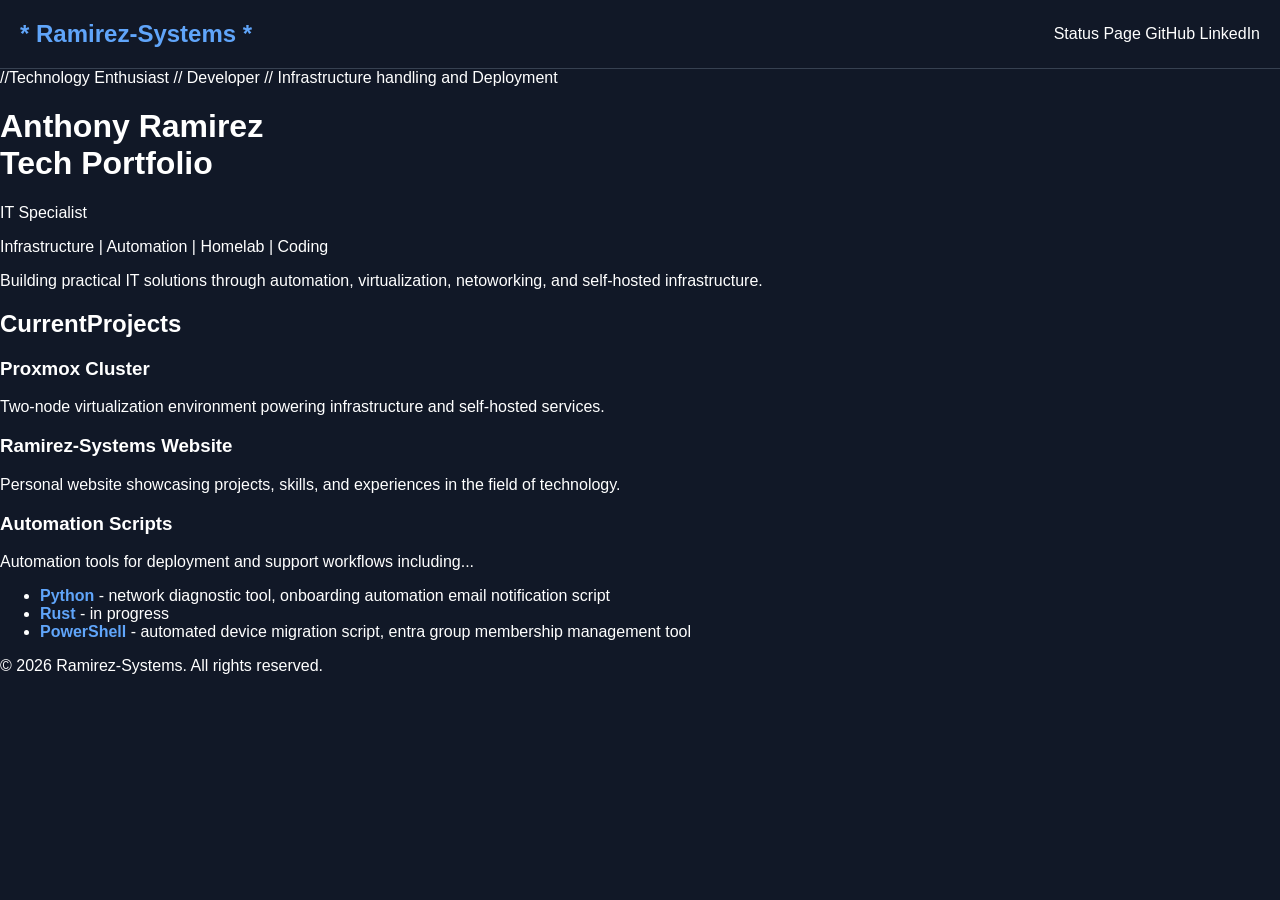
==== index.html @ e8bd96b4 "Implimented Basic CSS into Webpage" ====
<!DOCTYPE html>
<html lang="en">
    <link rel="stylesheet" href="style.css">
    <head>
      <title>Ramirez-Systems</title>
    </head>
    <body>
        <header class="site header">
            <div class="header-content">
                <a href="./" class="brand">
                    <span class="brand-prompt">*</span>
                    <span class="brand-name">Ramirez-Systems</span>
                    <span class="brand-prompt">*</span>
                </a>
                <nav class="site-nav">
                    <a href="https://status.ramirez-systems.com/status/services" target="_blank" class="nav-link">Status Page</a>
                    <a href="https://github.com/SomethingW1cked" target="_blank" class="nav-link">GitHub</a>
                    <a href="https://www.linkedin.com/in/antoine-rr" target="_blank" class="nav-link">LinkedIn</a>
                </nav>
            </div>
        </header>
        <div class="hero-tag">//Technology Enthusiast // Developer // Infrastructure handling and Deployment</div>
        <h1 class="hero-title">Anthony Ramirez
            <br>
            <span class="hero-accent">Tech Portfolio</span></h1>
        <p>IT Specialist</p>
        <p>Infrastructure | Automation | Homelab | Coding</p>
        <p>Building practical IT solutions through automation, virtualization, netoworking, and self-hosted infrastructure.</p>
        <h2>CurrentProjects</h2>
        <h3>Proxmox Cluster</h3>
        <p>Two-node virtualization environment powering infrastructure and self-hosted services.</p>
        <h3>Ramirez-Systems Website</h3>
        <p>Personal website showcasing projects, skills, and experiences in the field of technology.</p>
        <h3>Automation Scripts</h3>
        <p>Automation tools for deployment and support workflows including...</p>
        <ul>
            <li><span class="emphasize">Python</span> - network diagnostic tool, onboarding automation email notification script</li>
            <li><span class="emphasize">Rust</span> - in progress</li>
            <li><span class="emphasize">PowerShell</span> - automated device migration script, entra group membership management tool</li>
        </ul>

        <footer class="site-footer">
            <p>&copy; 2026 Ramirez-Systems. All rights reserved.</p>
        </footer>
    </body>
</html>
---- style.css ----
body {
    background-color: #111827;
    color: white;
    font-family: Arial, sans-serif;
    margin: 0;
}

header {
    border-bottom: 1px solid #374151;
    padding: 20px;
}

.header-content {
    display: flex;
    justify-content: space-between;
    align-items: center;
}

.brand {
    color: #60a5fa;
    text-decoration: none;
    font-size: 1.5rem;
    font-weight: bold;
}

nav a {
    color: white;
    text-decoration: none;
}

.hero {
    padding: 50px;
}

.hero h1 {
    font-size: 3rem;
    margin-bottom: 10px;
}

.hero h2 {
    color: #60a5fa;
}
.emphasize {
    color: #60a5fa;
    font-weight: bold;
}
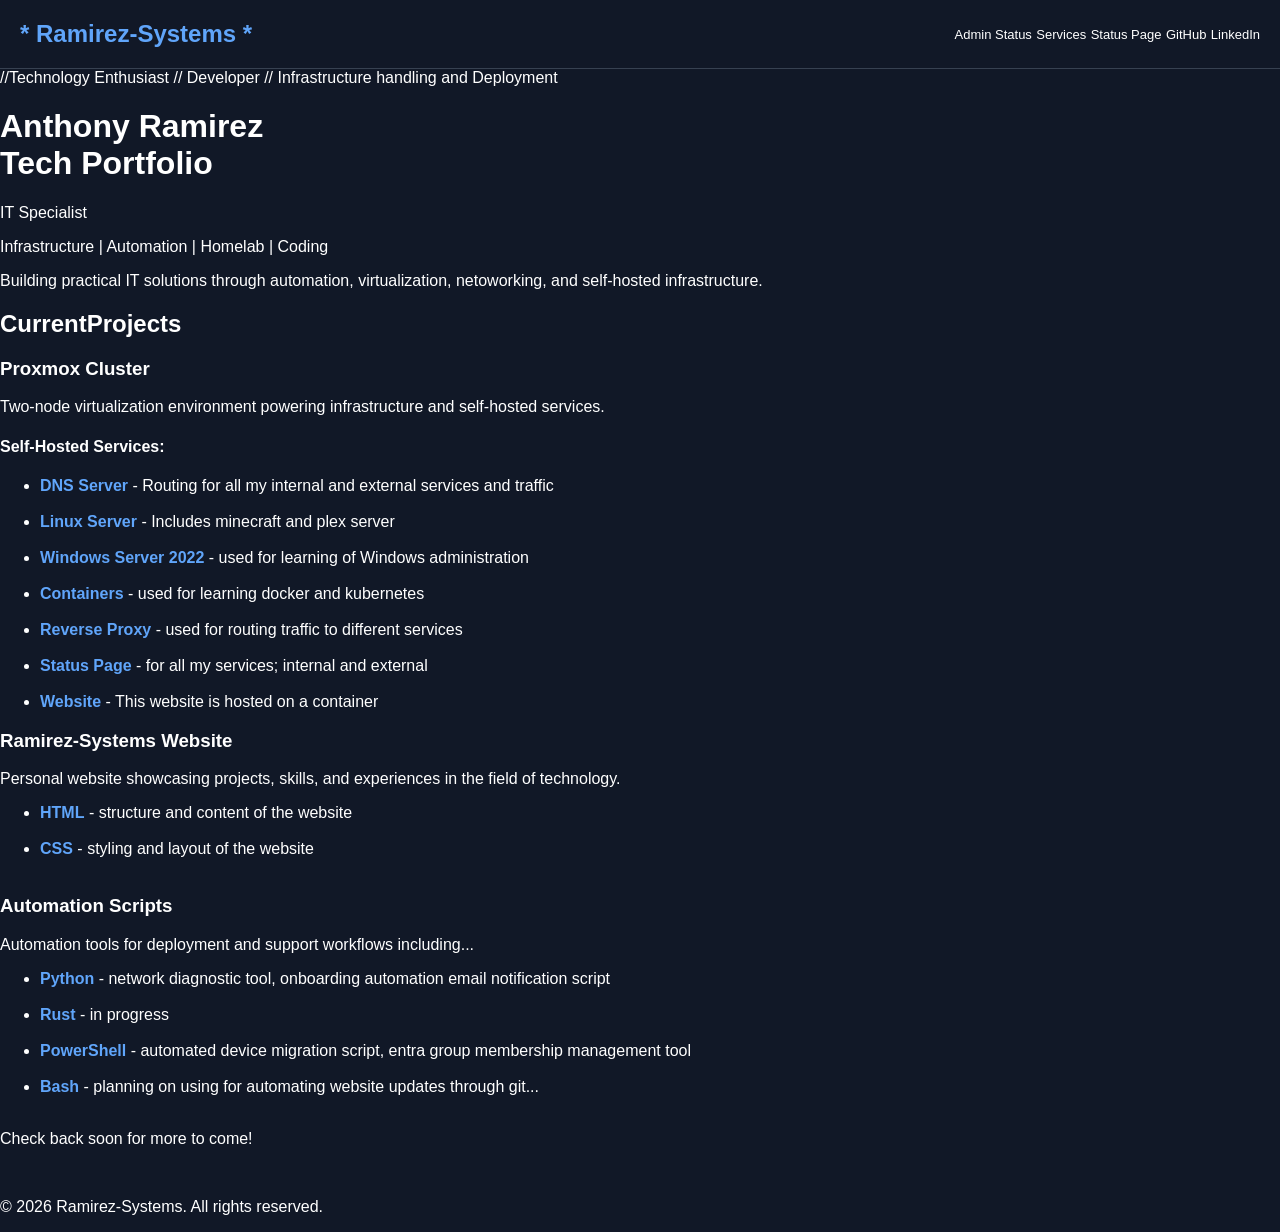
==== commit b0512123: "Added more Information about me -added more project details -increased readability" ====
--- a/index.html
+++ b/index.html
@@ -13,7 +13,9 @@
                     <span class="brand-prompt">*</span>
                 </a>
                 <nav class="site-nav">
-                    <a href="https://status.ramirez-systems.com/status/services" target="_blank" class="nav-link">Status Page</a>
+                    <a href="https://status.ramirez-systems.com" class="nav-link">Admin Status</a>
+                    <a href="" class="nav-link">Services</a>
+                    <a href="https://status.ramirez-systems.com/status/services" class="nav-link">Status Page</a>
                     <a href="https://github.com/SomethingW1cked" target="_blank" class="nav-link">GitHub</a>
                     <a href="https://www.linkedin.com/in/antoine-rr" target="_blank" class="nav-link">LinkedIn</a>
                 </nav>
@@ -29,15 +31,31 @@
         <h2>CurrentProjects</h2>
         <h3>Proxmox Cluster</h3>
         <p>Two-node virtualization environment powering infrastructure and self-hosted services.</p>
+        <h4>Self-Hosted Services:</h4>
+        <ul>
+            <li><span class="emphasize">DNS Server</span> - Routing for all my internal and external services and traffic</li><br>
+            <li><span class="emphasize">Linux Server</span> - Includes minecraft and plex server</li><br>
+            <li><span class="emphasize">Windows Server 2022</span> - used for learning of Windows administration</li><br>
+            <li><span class="emphasize">Containers</span> - used for learning docker and kubernetes</li><br>
+            <li><span class="emphasize">Reverse Proxy</span> - used for routing traffic to different services</li><br>
+            <li><span class="emphasize">Status Page</span> - for all my services; internal and external</li><br>
+            <li><span class="emphasize">Website</span> - This website is hosted on a container</li>
+        </ul>
         <h3>Ramirez-Systems Website</h3>
         <p>Personal website showcasing projects, skills, and experiences in the field of technology.</p>
+        <ul>
+            <li><span class="emphasize">HTML</span> - structure and content of the website</li><br>
+            <li><span class="emphasize">CSS</span> - styling and layout of the website</li><br>
+        </ul>
         <h3>Automation Scripts</h3>
         <p>Automation tools for deployment and support workflows including...</p>
         <ul>
-            <li><span class="emphasize">Python</span> - network diagnostic tool, onboarding automation email notification script</li>
-            <li><span class="emphasize">Rust</span> - in progress</li>
-            <li><span class="emphasize">PowerShell</span> - automated device migration script, entra group membership management tool</li>
+            <li><span class="emphasize">Python</span> - network diagnostic tool, onboarding automation email notification script</li><br>
+            <li><span class="emphasize">Rust</span> - in progress</li><br>
+            <li><span class="emphasize">PowerShell</span> - automated device migration script, entra group membership management tool</li><br>
+            <li><span class="emphasize">Bash</span> - planning on using for automating website updates through git...</li><br>
         </ul>
+        <p>Check back soon for more to come!</p><br>
 
         <footer class="site-footer">
             <p>&copy; 2026 Ramirez-Systems. All rights reserved.</p>
--- a/style.css
+++ b/style.css
@@ -3,6 +3,24 @@
     color: white;
     font-family: Arial, sans-serif;
     margin: 0;
+}
+
+.site-header {
+  border-bottom: 1px solid var(--border);
+  background: rgba(10, 10, 10, 0.7);
+  backdrop-filter: blur(12px);
+  -webkit-backdrop-filter: blur(12px);
+  position: sticky;
+  top: 0;
+  z-index: 50;
+}
+
+.nav-link {
+  font-family: var(--font-mono);
+  font-size: 13px;
+  color: var(--text-dim);
+  position: relative;
+  transition: color 0.2s var(--ease);
 }
 
 header {
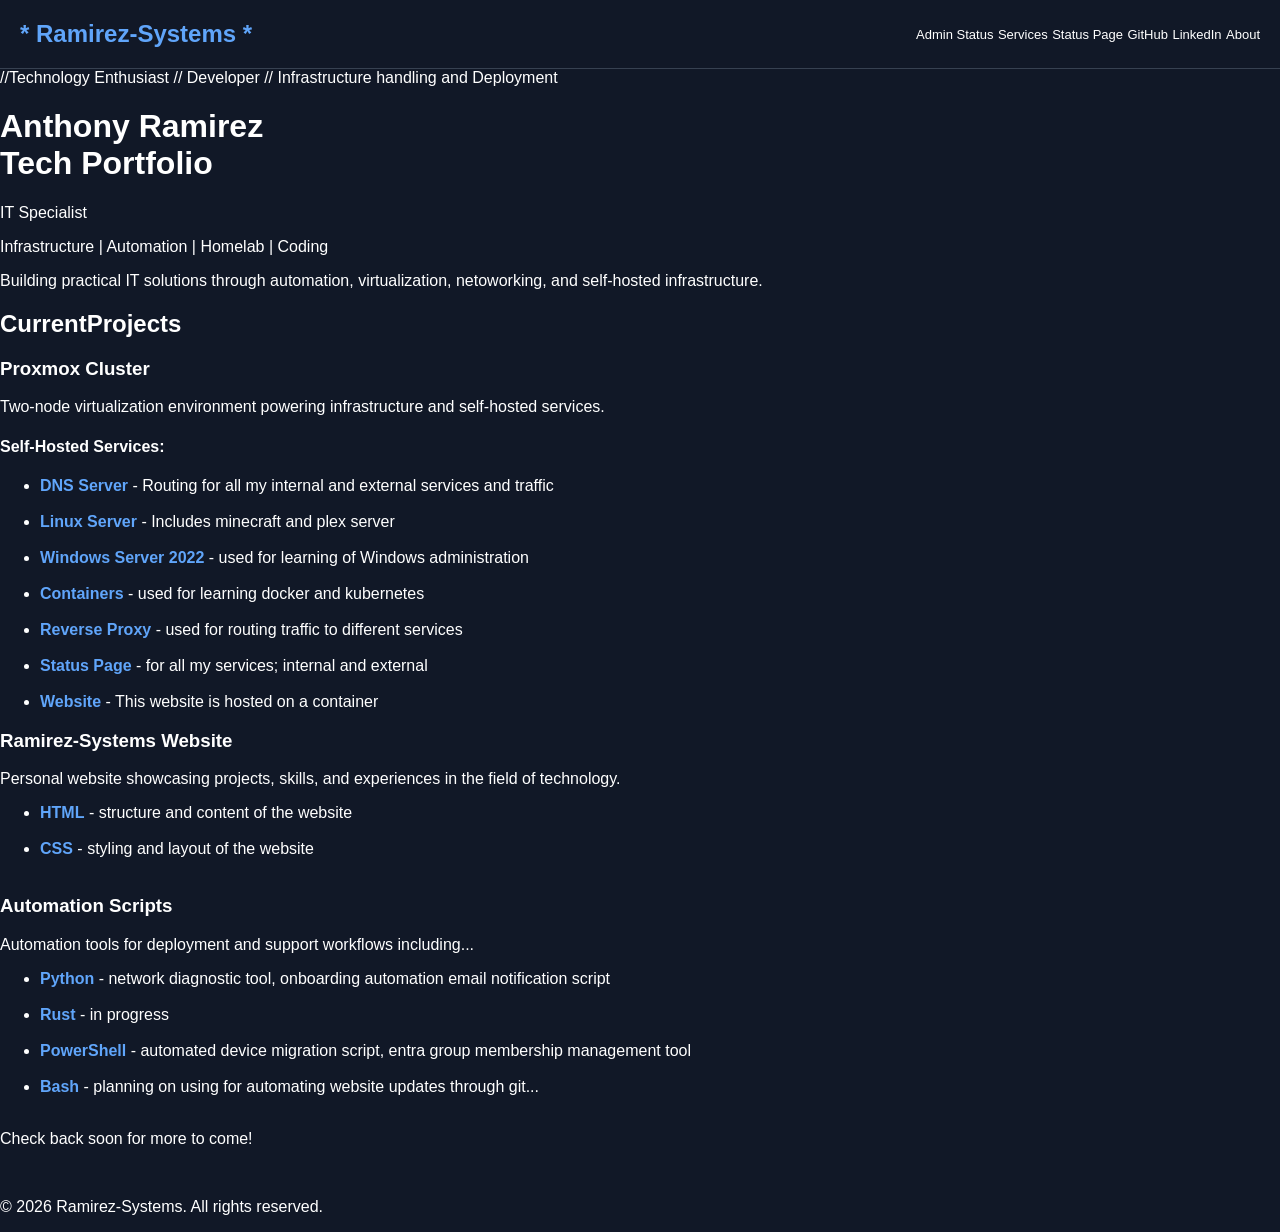
==== commit 067c5800: "Updated Site Icon" ====
--- a/index.html
+++ b/index.html
@@ -3,6 +3,7 @@
     <link rel="stylesheet" href="style.css">
     <head>
       <title>Ramirez-Systems</title>
+      <link rel="icon" type="image/png" href="./assets/icons/Designer.png"
     </head>
     <body>
         <header class="site header">
@@ -18,6 +19,7 @@
                     <a href="https://status.ramirez-systems.com/status/services" class="nav-link">Status Page</a>
                     <a href="https://github.com/SomethingW1cked" target="_blank" class="nav-link">GitHub</a>
                     <a href="https://www.linkedin.com/in/antoine-rr" target="_blank" class="nav-link">LinkedIn</a>
+                    <a href="about/index.html" class="nav-link">About</a>
                 </nav>
             </div>
         </header>
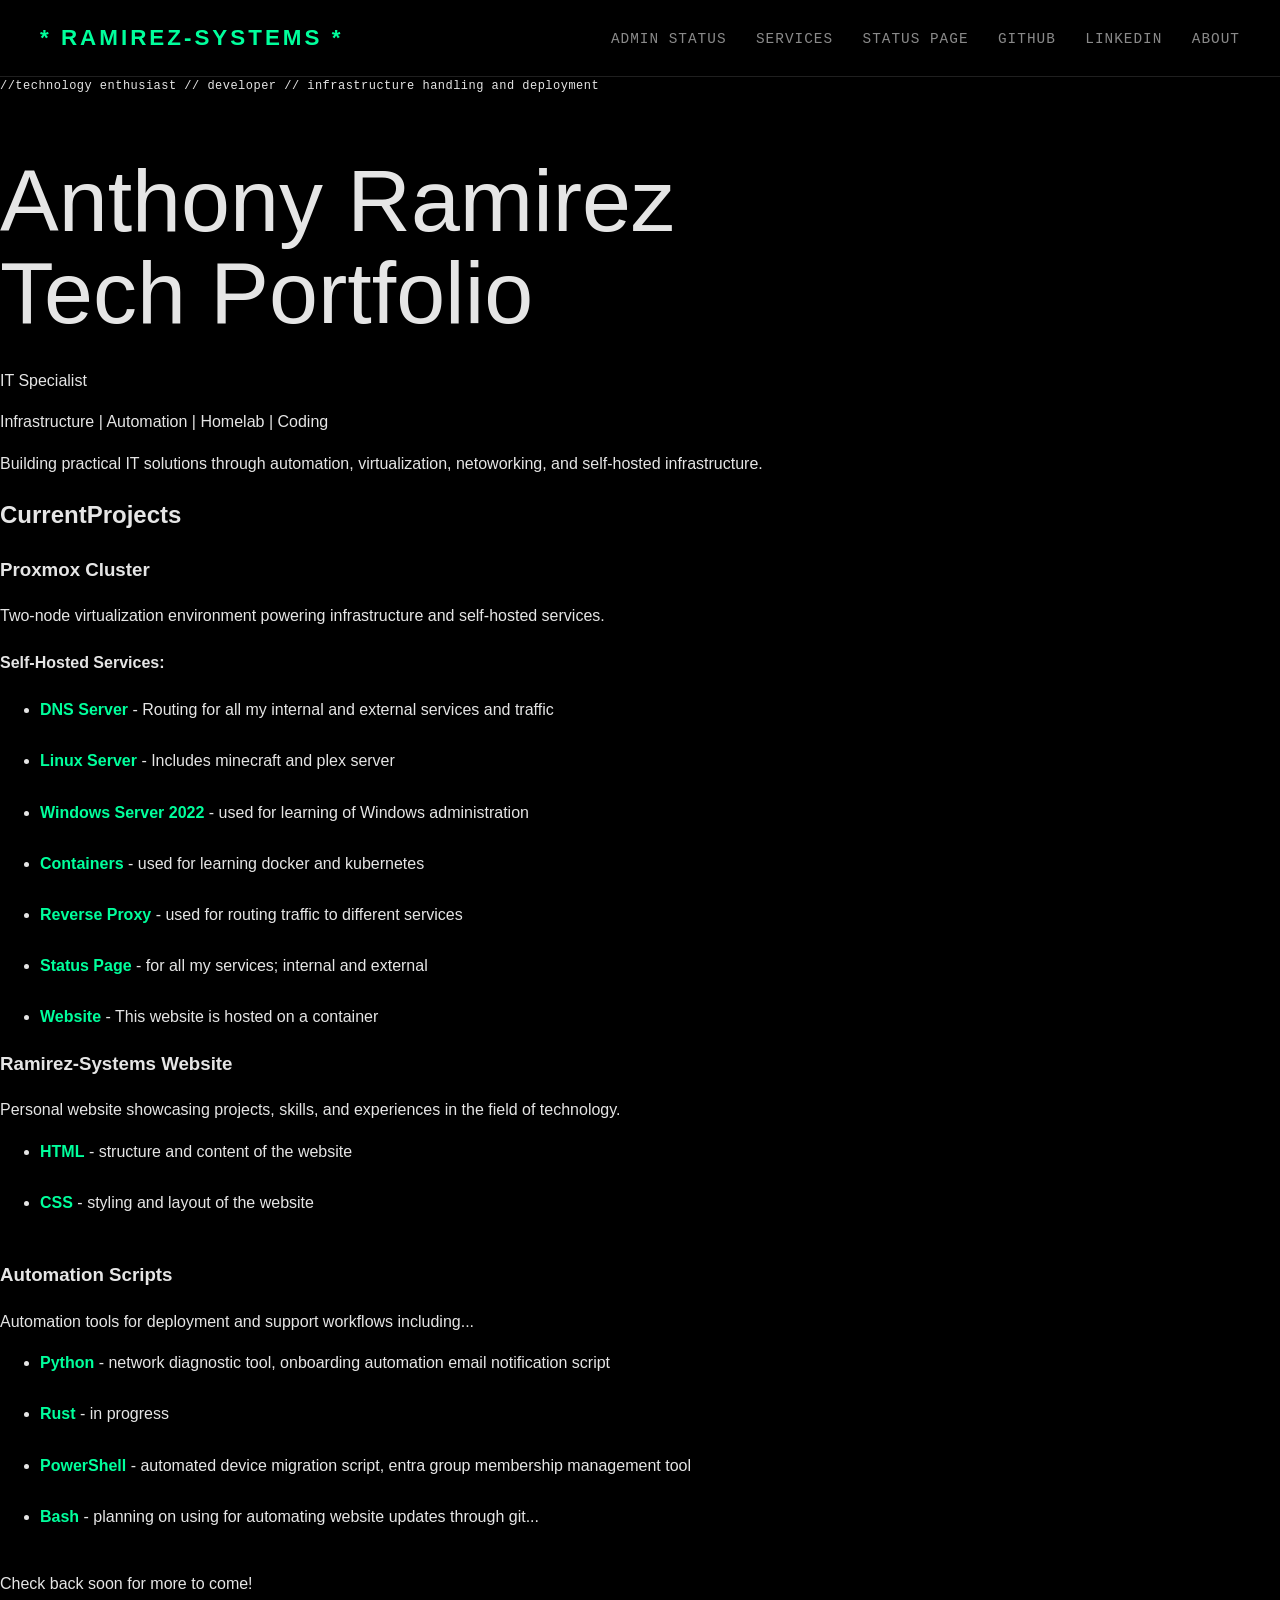
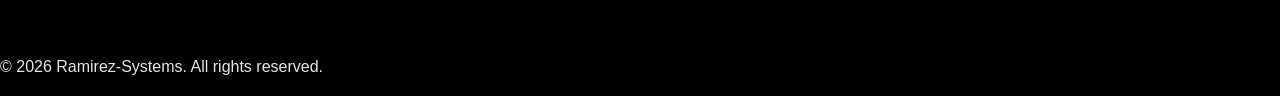
==== commit 598d0c87: "updated CSS" ====
--- a/index.html
+++ b/index.html
@@ -3,9 +3,10 @@
     <link rel="stylesheet" href="style.css">
     <head>
       <title>Ramirez-Systems</title>
-      <link rel="icon" type="image/png" href="./assets/icons/Designer.png"
+      <link rel="icon" type="image/png" href="./assets/icons/Designer.png">
     </head>
     <body>
+        <div class="background-image"></div>
         <header class="site header">
             <div class="header-content">
                 <a href="./" class="brand">
--- a/style.css
+++ b/style.css
@@ -1,31 +1,45 @@
-body {
-    background-color: #111827;
-    color: white;
-    font-family: Arial, sans-serif;
-    margin: 0;
+:root {
+    --background: #000000;
+    --panel: #0f0f0f;
+    --border: #1f1f1f;
+
+    --accent: #00ff9c;
+    --accent-hover: #00d683;
+
+    --text: #e5e5e5;
+    --text-dim: #8a8a8a;
+
+    --font-main: "Inter", Arial, sans-serif;
+    --font-mono: "IBM Plex Mono", monospace;
+
+    --ease: ease;
 }
 
-.site-header {
-  border-bottom: 1px solid var(--border);
-  background: rgba(10, 10, 10, 0.7);
-  backdrop-filter: blur(12px);
-  -webkit-backdrop-filter: blur(12px);
-  position: sticky;
-  top: 0;
-  z-index: 50;
+/* ===== Global ===== */
+
+body {
+    background-color: var(--background);
+    color: var(--text);
+    font-family: var(--font-main);
+    margin: 0;
+    line-height: 1.6;
 }
 
-.nav-link {
-  font-family: var(--font-mono);
-  font-size: 13px;
-  color: var(--text-dim);
-  position: relative;
-  transition: color 0.2s var(--ease);
+/* ===== Header ===== */
+
+.site-header {
+    border-bottom: 1px solid var(--border);
+    background: rgba(0, 0, 0, 0.85);
+    backdrop-filter: blur(12px);
+    -webkit-backdrop-filter: blur(12px);
+    position: sticky;
+    top: 0;
+    z-index: 50;
 }
 
 header {
-    border-bottom: 1px solid #374151;
-    padding: 20px;
+    border-bottom: 1px solid var(--border);
+    padding: 20px 40px;
 }
 
 .header-content {
@@ -34,31 +48,127 @@
     align-items: center;
 }
 
+/* ===== Branding ===== */
+
 .brand {
-    color: #60a5fa;
+    color: var(--accent);
     text-decoration: none;
-    font-size: 1.5rem;
-    font-weight: bold;
+    font-size: 1.4rem;
+    font-weight: 700;
+    letter-spacing: 3px;
+    text-transform: uppercase;
+    transition: color 0.2s var(--ease);
 }
 
-nav a {
-    color: white;
+.brand:hover {
+    color: var(--accent-hover);
+}
+
+/* ===== Navigation ===== */
+
+nav a,
+.nav-link {
+    color: var(--text-dim);
     text-decoration: none;
+    font-size: 0.9rem;
+    font-family: var(--font-mono);
+    text-transform: uppercase;
+    letter-spacing: 1px;
+    margin-left: 25px;
+    transition: color 0.2s var(--ease);
+}
+
+nav a:hover,
+.nav-link:hover {
+    color: var(--accent);
+}
+
+/* ===== Hero Section ===== */
+.hero-tag {
+    font-family: var(--font-mono);
+    font-size: 12px;
+    color: var(--text-faint);
+    letter-spacing: 0.48px;
+    margin-bottom: 24px;
+    text-transform: lowercase;
+}
+
+.hero-title {
+    font-family: var(--font-serif);
+    font-weight: 400;
+    font-size: clamp(48px, 8vw, 88px);
+    line-height: 1.05;
+    margin-bottom: 28px;
 }
 
 .hero {
-    padding: 50px;
+    padding: 100px 80px;
+    max-width: 1000px;
 }
 
 .hero h1 {
-    font-size: 3rem;
+    font-size: 4rem;
     margin-bottom: 10px;
+    color: var(--text);
+    text-transform: uppercase;
+    letter-spacing: 4px;
 }
 
 .hero h2 {
-    color: #60a5fa;
+    color: var(--accent);
+    font-family: var(--font-mono);
+    font-size: 1rem;
+    text-transform: uppercase;
+    letter-spacing: 3px;
+    margin-bottom: 30px;
 }
+
+.hero p {
+    max-width: 700px;
+    color: var(--text-dim);
+    font-size: 1.1rem;
+}
+
+/* ===== Cards ===== */
+
+.card {
+    background: var(--panel);
+    border: 1px solid var(--border);
+    padding: 20px;
+    transition: border-color 0.2s var(--ease);
+}
+
+.card:hover {
+    border-color: var(--accent);
+}
+
+/* ===== Buttons ===== */
+
+.button {
+    display: inline-block;
+    padding: 12px 20px;
+    margin-top: 20px;
+
+    background: transparent;
+    border: 1px solid var(--accent);
+
+    color: var(--accent);
+    text-decoration: none;
+    text-transform: uppercase;
+    font-family: var(--font-mono);
+    letter-spacing: 1px;
+
+    transition: all 0.2s var(--ease);
+}
+
+.button:hover {
+    background: var(--accent);
+    color: black;
+}
+
+/* ===== Highlights ===== */
+
 .emphasize {
-    color: #60a5fa;
-    font-weight: bold;
+    color: var(--accent);
+    font-weight: 700;
 }
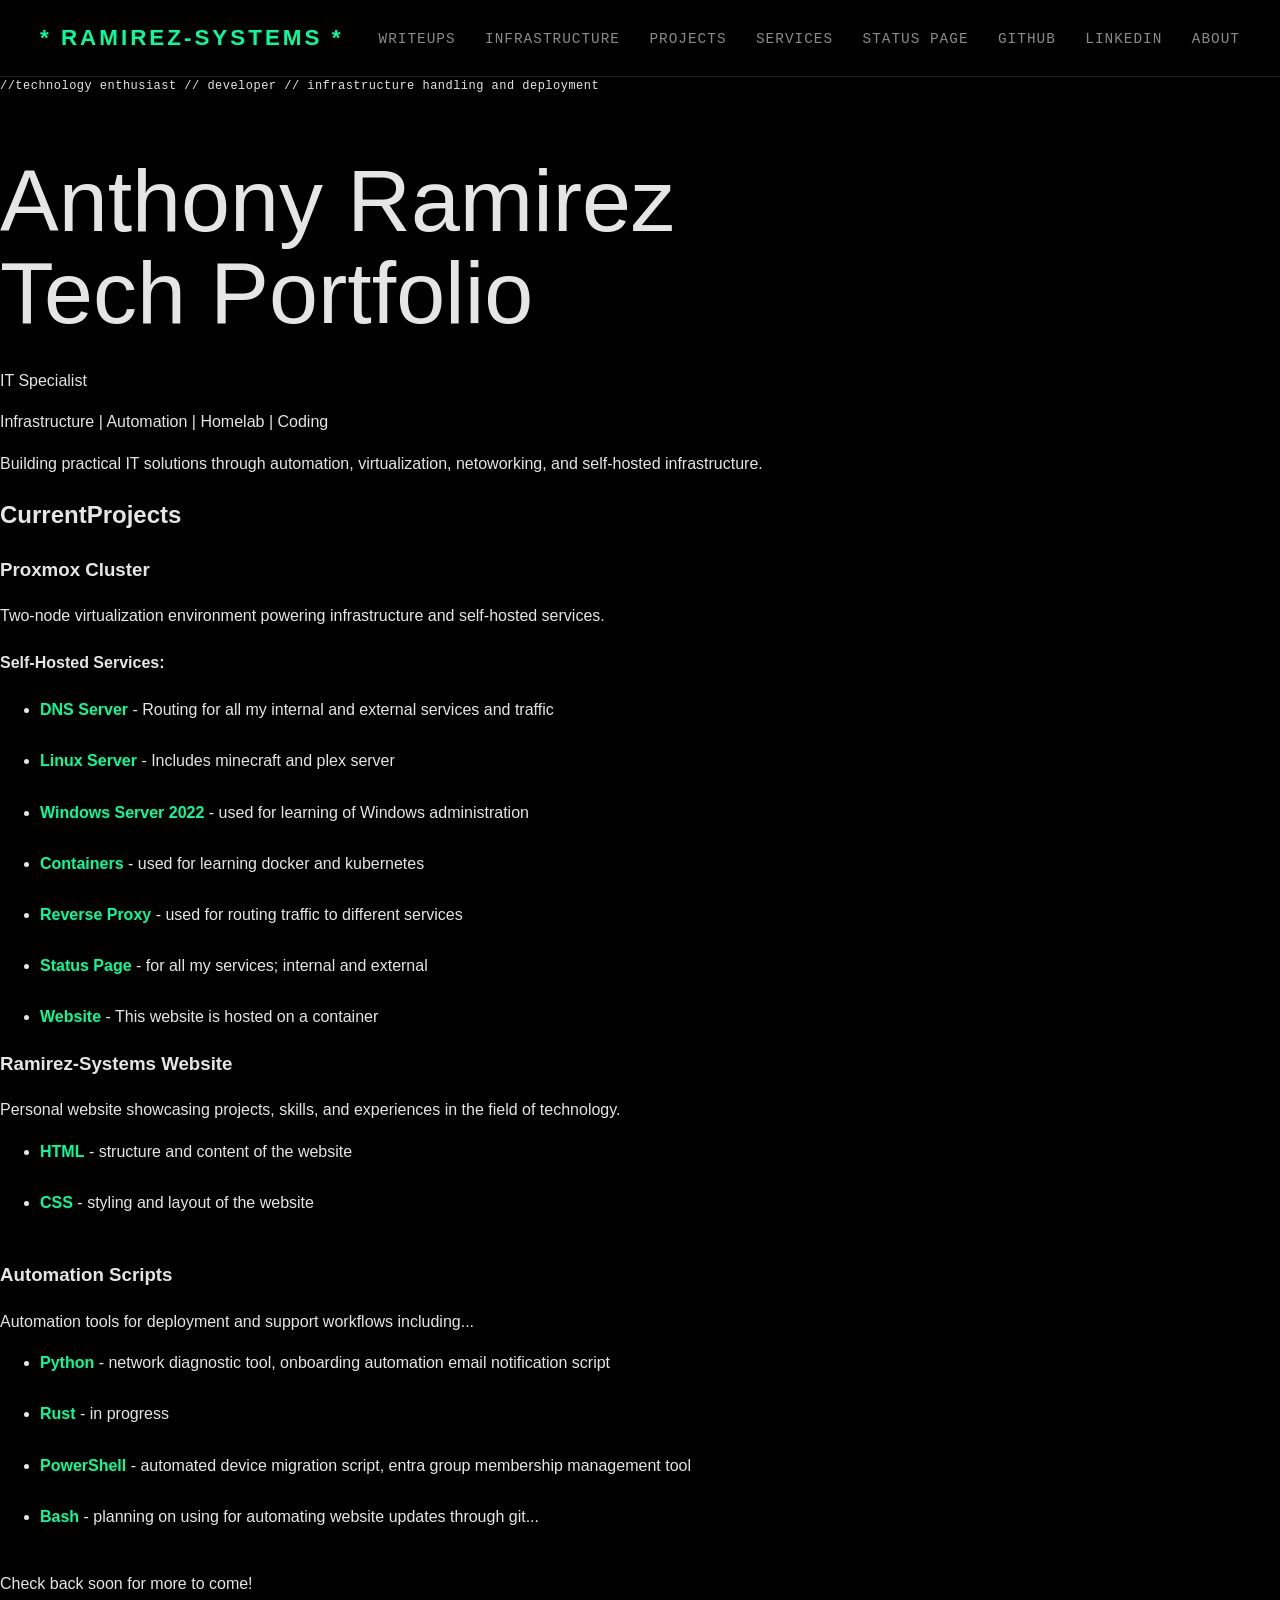
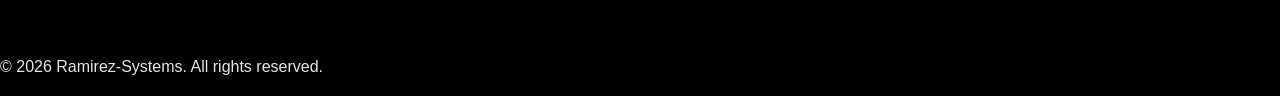
==== commit 2bc52f70: "further indexing + added more nav links" ====
--- a/index.html
+++ b/index.html
@@ -1,6 +1,6 @@
 <!DOCTYPE html>
 <html lang="en">
-    <link rel="stylesheet" href="style.css">
+    <link rel="stylesheet" href="./style.css">
     <head>
       <title>Ramirez-Systems</title>
       <link rel="icon" type="image/png" href="./assets/icons/Designer.png">
@@ -15,8 +15,10 @@
                     <span class="brand-prompt">*</span>
                 </a>
                 <nav class="site-nav">
-                    <a href="https://status.ramirez-systems.com" class="nav-link">Admin Status</a>
-                    <a href="" class="nav-link">Services</a>
+                    <a href="writeups/index.html" class="nav-link">Writeups</a>
+                    <a href="infrastructure/index.html" class="nav-link">Infrastructure</a>
+                    <a href="projects/index.html" class="nav-link">Projects</a>
+                    <a href="services/index.html" class="nav-link">Services</a>
                     <a href="https://status.ramirez-systems.com/status/services" class="nav-link">Status Page</a>
                     <a href="https://github.com/SomethingW1cked" target="_blank" class="nav-link">GitHub</a>
                     <a href="https://www.linkedin.com/in/antoine-rr" target="_blank" class="nav-link">LinkedIn</a>
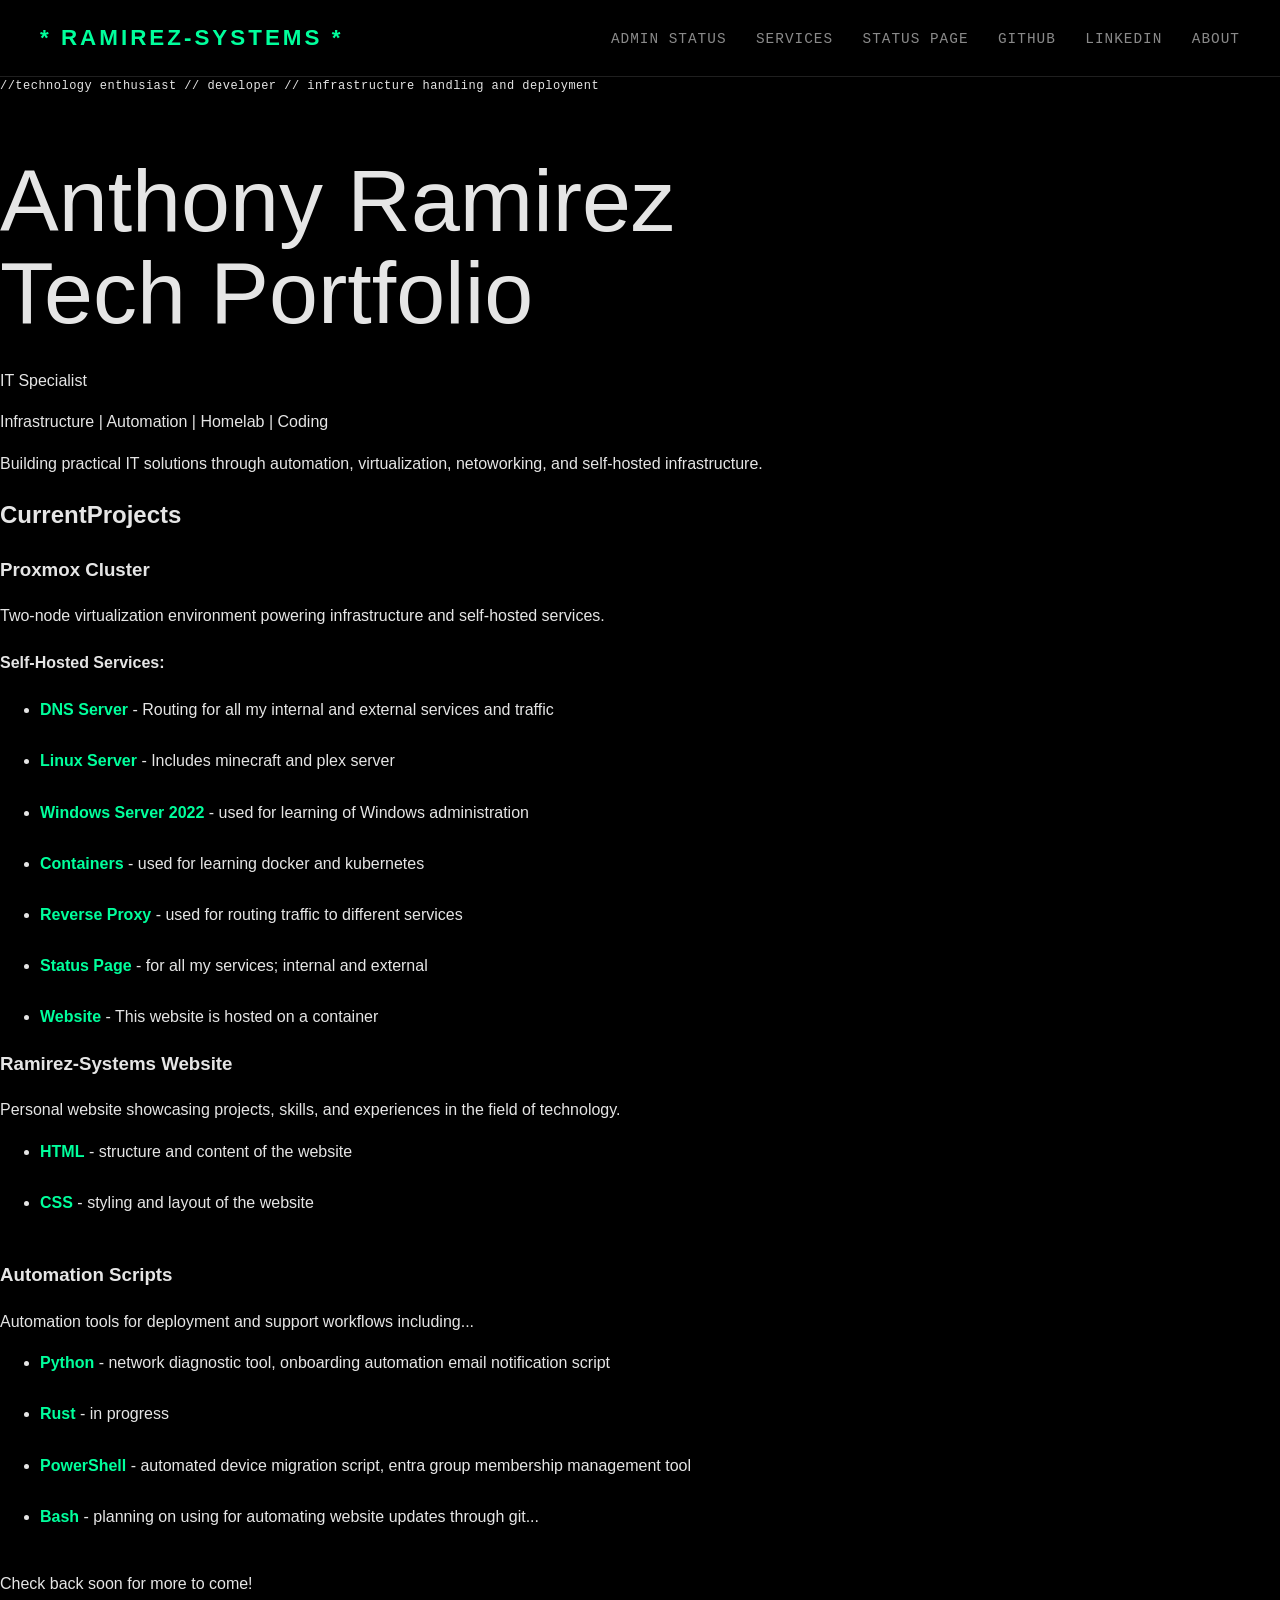
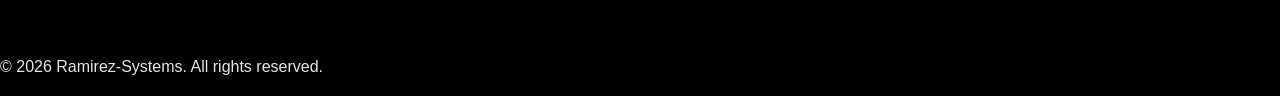
==== commit bafcdf1f: "more code" ====
--- a/index.html
+++ b/index.html
@@ -1,7 +1,7 @@
 <!DOCTYPE html>
 <html lang="en">
-    <link rel="stylesheet" href="./style.css">
     <head>
+      <link rel="stylesheet" href="./style.css">
       <title>Ramirez-Systems</title>
       <link rel="icon" type="image/png" href="./assets/icons/Designer.png">
     </head>
@@ -15,10 +15,8 @@
                     <span class="brand-prompt">*</span>
                 </a>
                 <nav class="site-nav">
-                    <a href="writeups/index.html" class="nav-link">Writeups</a>
-                    <a href="infrastructure/index.html" class="nav-link">Infrastructure</a>
-                    <a href="projects/index.html" class="nav-link">Projects</a>
-                    <a href="services/index.html" class="nav-link">Services</a>
+                    <a href="https://status.ramirez-systems.com" class="nav-link">Admin Status</a>
+                    <a href="" class="nav-link">Services</a>
                     <a href="https://status.ramirez-systems.com/status/services" class="nav-link">Status Page</a>
                     <a href="https://github.com/SomethingW1cked" target="_blank" class="nav-link">GitHub</a>
                     <a href="https://www.linkedin.com/in/antoine-rr" target="_blank" class="nav-link">LinkedIn</a>
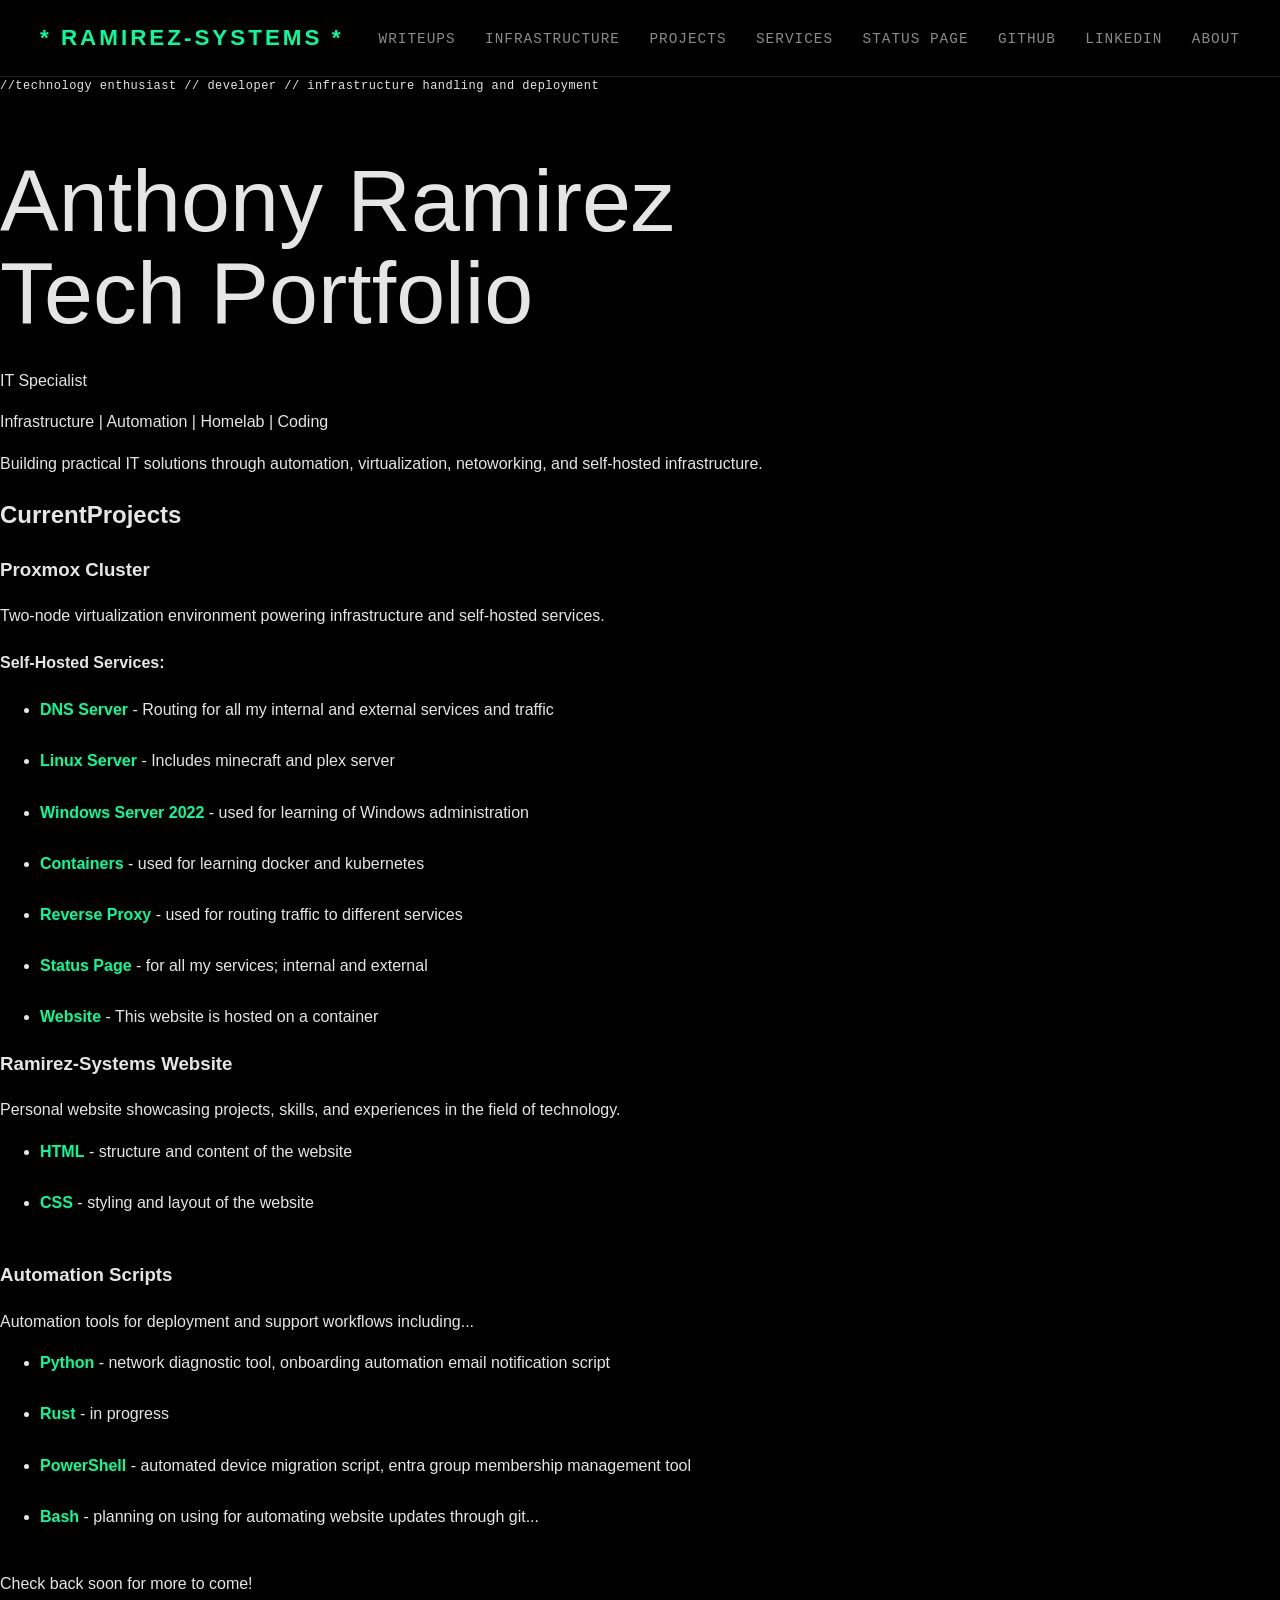
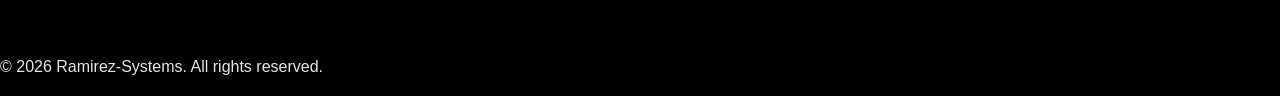
==== commit 41026603: "Merge branch 'master' of https://github.com/SomethingW1cked/ramirez-systems-Site" ====
--- a/index.html
+++ b/index.html
@@ -15,8 +15,10 @@
                     <span class="brand-prompt">*</span>
                 </a>
                 <nav class="site-nav">
-                    <a href="https://status.ramirez-systems.com" class="nav-link">Admin Status</a>
-                    <a href="" class="nav-link">Services</a>
+                    <a href="writeups/index.html" class="nav-link">Writeups</a>
+                    <a href="infrastructure/index.html" class="nav-link">Infrastructure</a>
+                    <a href="projects/index.html" class="nav-link">Projects</a>
+                    <a href="services/index.html" class="nav-link">Services</a>
                     <a href="https://status.ramirez-systems.com/status/services" class="nav-link">Status Page</a>
                     <a href="https://github.com/SomethingW1cked" target="_blank" class="nav-link">GitHub</a>
                     <a href="https://www.linkedin.com/in/antoine-rr" target="_blank" class="nav-link">LinkedIn</a>
